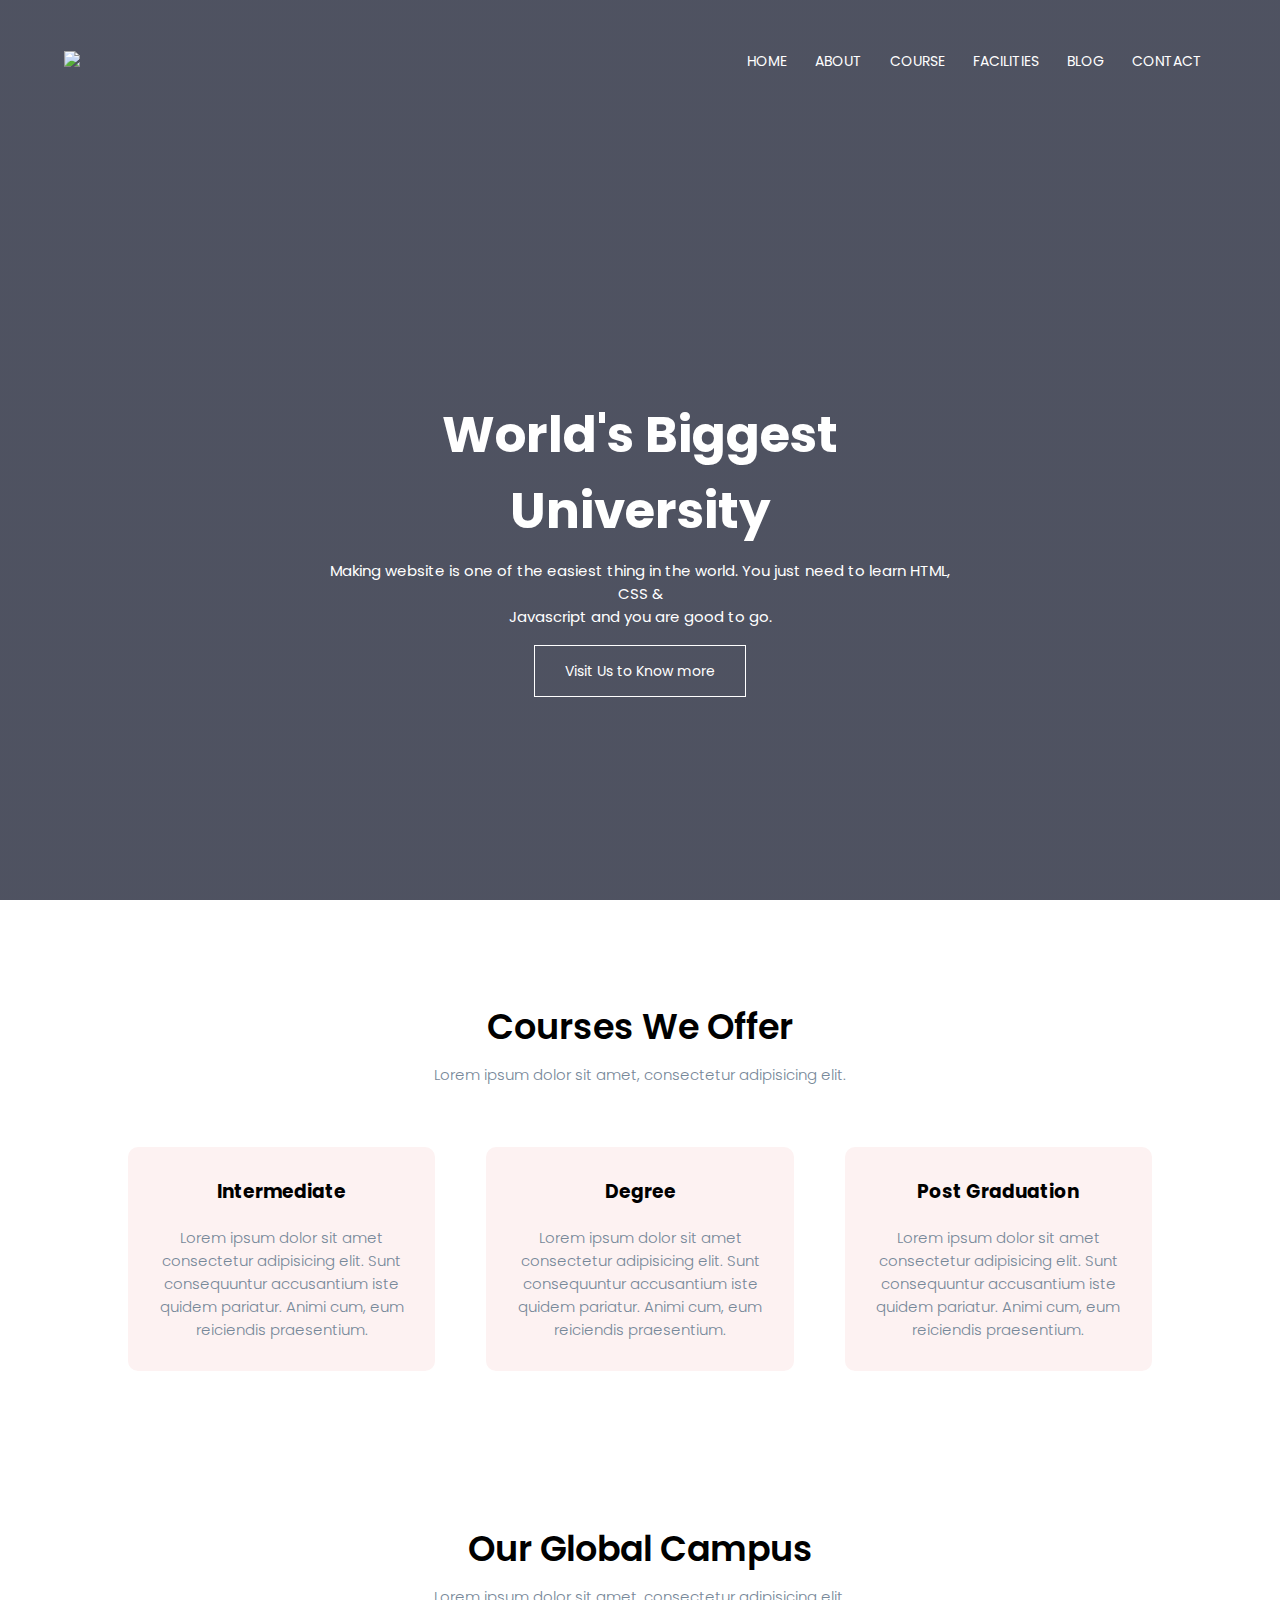
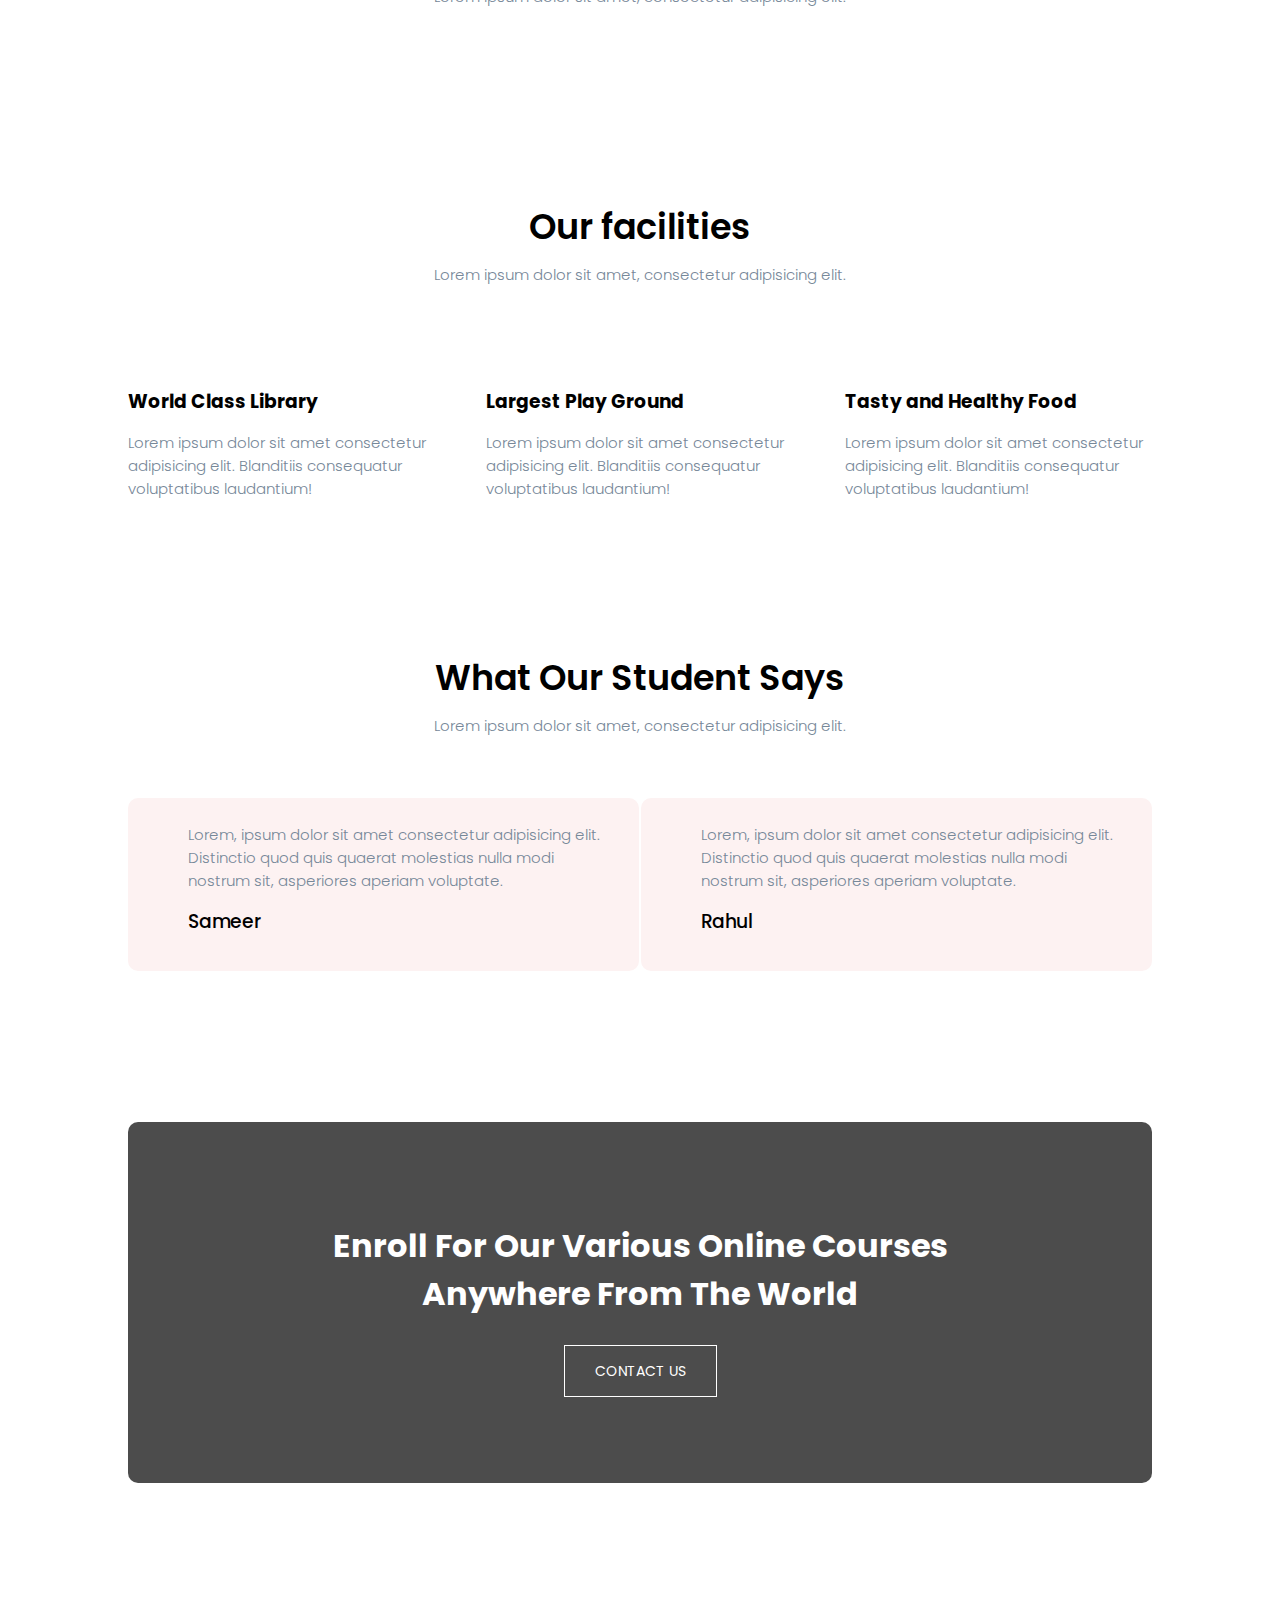
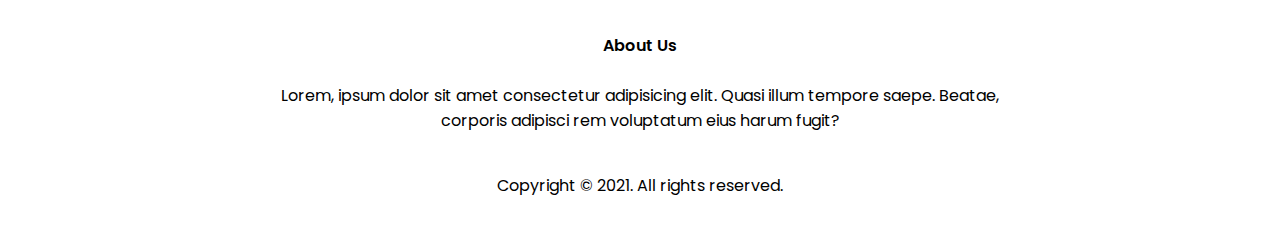
==== index.html @ 4d0cf564 "Add files via upload" ====
<!DOCTYPE html>
<html lang="en">
<head>
    <meta charset="UTF-8">
    <meta http-equiv="X-UA-Compatible" content="IE=edge">
    <meta name="viewport" content="width=device-width, initial-scale=1.0">
    <title>University Webpage</title>
    <link rel="stylesheet" href="style.css">
    <link rel="preconnect" href="https://fonts.googleapis.com">
<link rel="preconnect" href="https://fonts.gstatic.com" crossorigin>
<link href="https://fonts.googleapis.com/css2?family=Poppins:wght@100;200;300;400;600;700&display=swap" rel="stylesheet">
<link rel="stylesheet" href="https://use.fontawesome.com/releases/v5.15.4/css/all.css" integrity="sha384-DyZ88mC6Up2uqS4h/KRgHuoeGwBcD4Ng9SiP4dIRy0EXTlnuz47vAwmeGwVChigm" crossorigin="anonymous">
</head>
<body>
    <!-------Header------->
    <section class="header">
            <nav>
            <div class="logo">
                <img src="image/logo.png">
            </div>
            
            <input type="checkbox" id="click">
            <label for="click">
                <i class="fas fa-bars" id="open"></i>
            </label>  
                
                
                <ul class="menu">
                    <input type="checkbox" id="click">
                    <label for="click">
                    <i class="fas fa-times" id="close"></i></label>
                     <li><a href="index.html" target="_blank">HOME</a></li>
                     <li><a href="about.html" target="_blank">ABOUT</a></li>
                     <li><a href="course.html" target="_blank">COURSE</a></li>
                     <li><a href="facilities.html" target="_blank">FACILITIES</a></li>
                     <li><a href="blog.html" target="_blank">BLOG</a></li>
                     <li><a href="contact.html" target="_blank">CONTACT</a></li>
                     
                </ul>
                
                
            </nav>
        <div class="text">
            <h1>World's Biggest University</h1>
            <p>Making website is one of the easiest thing in the world. You just need to learn HTML, CSS &<br> Javascript and you are good to go. </p>
            <a href="" class="btn">Visit Us to Know more</a>
        </div>
    </section>

    <!-------Course------->
    <section class="course">
        <h1>Courses We Offer</h1>
        <p>Lorem ipsum dolor sit amet, consectetur adipisicing elit.</p>
    
    <div class="row">
        <div class="course-col">
            <h3>Intermediate</h3>
            <p>Lorem ipsum dolor sit amet consectetur adipisicing elit. Sunt consequuntur accusantium iste quidem pariatur. Animi cum, eum reiciendis praesentium.</p>
        </div>
        <div class="course-col">
            <h3>Degree</h3>
            <p>Lorem ipsum dolor sit amet consectetur adipisicing elit. Sunt consequuntur accusantium iste quidem pariatur. Animi cum, eum reiciendis praesentium.</p>
        </div>
        <div class="course-col">
            <h3>Post Graduation</h3>
            <p>Lorem ipsum dolor sit amet consectetur adipisicing elit. Sunt consequuntur accusantium iste quidem pariatur. Animi cum, eum reiciendis praesentium.</p>
        </div>
    </div>
    </section>

    <!-------Campus------->
    <section class="campus">
        <h1>Our Global Campus</h1>
        <p>Lorem ipsum dolor sit amet, consectetur adipisicing elit.</p>

        <div class="row">
            <div class="campus-col">
                <img src="/image/Delhi.png" alt="">
                <div class="layer">
                    <h3>DELHI</h3>
                </div>
            </div>
            <div class="campus-col">
                <img src="/image/Mumbai.png" alt="">
                <div class="layer">
                    <h3>MUMBAI</h3>
                </div>
            </div><div class="campus-col">
                <img src="/image/Hyderabad.png" alt="">
                <div class="layer">
                    <h3>HYDERABAD</h3>
                </div>
            </div>
        </div>
    </section>

    <!-------Facilities------->
    <section class="facilities">
        <h1>Our facilities</h1>
        <p>Lorem ipsum dolor sit amet, consectetur adipisicing elit.</p>
        <div class="row">
            <div class="facilities-col">
                <img src="/image/library.png" alt="">
                <h3>World Class Library</h3>
                <p>Lorem ipsum dolor sit amet consectetur adipisicing elit. Blanditiis consequatur voluptatibus laudantium!</p>
            </div>
            <div class="facilities-col">
                <img src="/image/basketball.jpg" alt="">
                <h3>Largest Play Ground</h3>
                <p>Lorem ipsum dolor sit amet consectetur adipisicing elit. Blanditiis consequatur voluptatibus laudantium!</p>
            </div>
            <div class="facilities-col">
                <img src="/image/cafeteria1.png" alt="">
                <h3>Tasty and Healthy Food</h3>
                <p>Lorem ipsum dolor sit amet consectetur adipisicing elit. Blanditiis consequatur voluptatibus laudantium!</p>
            </div>
        </div>
    </section>

    <!-- -------Testimonials------- -->
    <section class="testimonials">
        <h1>What Our Student Says</h1>
        <p>Lorem ipsum dolor sit amet, consectetur adipisicing elit.</p>
        <div class="row">
            <div class="testimonials-col">
                <img src="/image/user1.jpg" alt="">
                <div>
                    <p>Lorem, ipsum dolor sit amet consectetur adipisicing elit. Distinctio quod quis quaerat molestias nulla modi nostrum sit, asperiores aperiam voluptate.</p>
                    <h3>Sameer</h3>
                    <i class="fas fa-star"></i>
                    <i class="fas fa-star"></i>
                    <i class="fas fa-star"></i>
                    <i class="fas fa-star"></i>
                    <i class="far fa-star"></i>
                </div>
            </div>
            <div class="testimonials-col">
                <img src="/image/user2.jpg" alt="">
                <div>
                    <p>Lorem, ipsum dolor sit amet consectetur adipisicing elit. Distinctio quod quis quaerat molestias nulla modi nostrum sit, asperiores aperiam voluptate.</p>
                    <h3>Rahul</h3>
                    <i class="fas fa-star"></i>
                    <i class="fas fa-star"></i>
                    <i class="fas fa-star"></i>
                    <i class="fas fa-star"></i>
                    <i class="fas fa-star-half-alt"></i>
                </div>
            </div>
        </div>
    </section>

    <!-- -------Call to Action------- -->
    <section class="cta">
        <h1>Enroll for our various online courses <br> anywhere from the world</h1>
        <a href="" class="btn">CONTACT US</a>

    </section>

    <!-- -------Footer------- -->
    <section class="footer">
        <h4>About Us</h4>
        <p>Lorem, ipsum dolor sit amet consectetur adipisicing elit. Quasi illum tempore saepe. Beatae,<br>corporis adipisci rem voluptatum eius harum fugit?</p>
        <div class="icons">
            <i class="fab fa-facebook"></i>
            <i class="fab fa-twitter"></i>
            <i class="fab fa-instagram"></i>
            <i class="fab fa-linkedin"></i>
            
        </div>
        <p>Copyright &copy; 2021. All rights reserved.</p>
    </section>
</body>
</html>
---- style.css ----
*{
    margin: 0;
    padding: 0;
    font-family: 'Poppins', sans-serif;
}

/*--------Header------- */
.header{
    height: 100vh;
    width: 100%;
    background-image: linear-gradient(rgba(4,9,30,0.7), rgba(4,9,30,0.7)), url(image/banner.png);
    background-size: cover;
}

/* -----Nav bar----- */
.header nav{
    display: flex;
    justify-content: space-between;
    padding: 2% 5%;
    align-items: center;
    padding-top: 40px;
}

nav ul{
    display: flex;
}
nav ul li{
    list-style-type: none;
    padding: 8px 14px;
}
nav ul li a{
    text-decoration: none;
    color: white;
    font-size: 14px;
}
nav ul li a::after{
    content: '';
    background: rgb(248, 84, 56);
    width: 0%;
    height: 2px;
    display: block;
    margin: auto;
    }
.header nav ul li a:hover::after{
    width: 100%;
    transition: 0.5s;
}

/* -----Logo img----- */
.logo img{
    width: 150px;
}

#open{
    color: white;
    font-size: 30px;
    cursor: pointer;
    display: none;
}
#close{
    color: white;
    font-size: 30px;
    cursor: pointer;
    display: none;
}

nav input[type=checkbox]{
    display: none;
}

.text{
    position: absolute;
    top: 60%;
    left: 50%;
    transform: translate(-50%, -50%);
    text-align: center;
    color: white;
}
.text h1{
    font-size: 50px;
}
.text p{
    margin-top: 10px;
    margin-bottom: 30px;
    font-size: 15px;
}
.btn{
    text-decoration: none;
    color: white;
    font-size: 14px;
    border: 1px solid white;
    padding: 15px 30px;
    margin-top: 30px;
}
.btn:hover{
    border: 1px solid rgb(248, 84, 56);
    background: rgb(248, 84, 56);
    transition: 0.5s;
    border-radius: 5px;
}

/* -------Responsive Menus--------3 */
@media(max-width: 700px){
    .text h1{
        font-size: 20px;
    }
    .text p{
        font-size: 12px;
    }
    .btn{
        font-size: 12px;
        padding: 12px 10px;
    }
    nav ul{
        position: fixed;
        top: 40px;
        right: -100%;
        height: 80vh;
        width: 180px;
        background: rgb(248, 84, 56);
        display: inline-block;
        transition: all 0.5s ease;
        border-radius: 5px;
        box-sizing: border-box;
        flex-basis: 45%;
        z-index: 2;
    }
    nav ul li{
        padding: 12px 30px;
        margin: 12px;
    }
    
    #open{
        display: block;
    }
    #close{
        margin-left: 140px;
        margin-top: 10px;
    }
    #click:checked ~ .menu{
        right: 0%;
    }
    #click:checked ~ label #open{
        display: none;
    }
    #click:checked ~ .menu label #close{
        display: block;
        
    }
}

/* -------Course------- */
.course{
    width: 80%;
    margin: auto;
    text-align: center;
    padding-top:  100px;
}
.course h1{
    font-size: 35px;
    font-weight: 600;
}
.course p{
    font-size: 15px;
    font-weight: 350;
    padding: 10px;
    color: lightslategrey;
}

.row{
    margin-top: 5%;
    display: flex;
    justify-content: space-between;
}
.course-col{
    flex-basis: 30%;
    background: rgb(253, 242, 242);
    border-radius: 10px;
    margin-bottom: 5%;
    padding: 20px 12px;
    box-sizing: border-box;
}
h3{
    margin: 10px 0;
}
.course-col:hover{
    box-shadow: 0 0 15px gray;
}

/* -------Responsive Course------ */
@media(max-width: 700px){
    .row{
        flex-direction: column;
    }
}

/* -------Campus------- */
.campus{
    width: 80%;
    margin: auto;
    text-align: center;
    padding-top:  100px;
}
.campus h1{
    font-size: 35px;
    font-weight: 600;
}
.campus p{
    font-size: 15px;
    font-weight: 350;
    padding: 10px;
    color: lightslategrey;
}
.campus-col{
    flex-basis: 30%;
    border-radius: 10px;
    margin-bottom: 30px;
    position: relative;
    overflow: hidden;
}
.campus-col img{
    width: 100%;
    display: block;
}
.layer{
    background: transparent;
    height: 100%;
    width: 100%;
    position: absolute;
    top: 0;
    left: 0; 
    transition: 0.5s;
}
.layer:hover{
    background: rgba(253, 40, 40, 0.7);
}
.layer h3{
    width: 100%;
    font-weight: 500;
    color: white;
    font-size: 25px;
    bottom: 0;
    left: 50%;
    transform: translateX(-50%);
    position: absolute;
    opacity: 0;
    transition: 0.5s;
}
.layer:hover h3{
    bottom: 47%;
    opacity: 1;
}

/* -------Facilities */
.facilities{
    width: 80%;
    margin: auto;
    text-align: center;
    padding-top: 100px;
}
.facilities h1{
    font-size: 35px;
    font-weight: 600;
}
.facilities p{
    font-size: 15px;
    font-weight: 350;
    padding: 10px;
    color: lightslategrey;
}
.facilities-col{
    flex-basis: 30%;
    border-radius: 10px;
    margin-bottom: 5%;
    text-align: left;
}
.facilities-col img{
    width: 100%;
    border-radius: 10px;
}
.facilities-col p{
    padding: 0%;
}
.facilities-col h3{
    margin-top: 15px;
    margin-bottom: 15px;
    text-align: left;
}

/* --------Testimonials------- */
.testimonials{
    width: 80%;
    margin: auto;
    text-align: center;
    padding-top: 100px;
}
.testimonials h1{
    font-size: 35px;
    font-weight: 600;
}
.testimonials p{
    font-size: 15px;
    font-weight: 350;
    padding: 10px;
    color: lightslategrey;
}
.testimonials-col{
    flex-basis: 45%;
    border-radius: 10px;
    margin-bottom: 5%;
    background: rgb(253, 242, 242);
    text-align: left;
    padding: 25px;
    cursor: pointer;
    display: flex;
}
.testimonials-col img{
    height: 40px;
    margin-left: 5px;
    margin-right: 30px;
    border-radius: 50%;
}
.testimonials-col p{
    padding: 0;
}
.testimonials-col h3{
    margin-top: 15px;
    font-weight: 450;
}
.testimonials-col i{
    color: rgb(221, 169, 37);
}

/* -------Call to Action------- */
.cta{
    margin:100px auto;
    width: 80%;
    background: linear-gradient(rgba(0,0,0,0.7), rgba(0,0,0,0.7)), url(/image/banner2.jpg);
    background-position: center;
    background-size: cover;
    padding: 100px 0;
    text-align: center;
    border-radius: 10px;
}
.cta h1{
    color: white;
    margin-bottom: 40px;
    padding: 0;
    text-transform: capitalize;
}

/* ----------Footer--------- */
.footer{
    width: 100%;
    text-align: center;
    padding: 30px 0;
}
.footer h4{
    margin-bottom: 25px;
    margin-top: 20px;
    font-weight: 600;
}
.icons i{
    color: rgb(24, 155, 199);
    padding: 18px;
    font-size: 27px;
    cursor: pointer;
}
.fa-heart{
    color: red;
}


/* --------About us page */
.sub-header{
    height: 50vh;
    width: 100%;
    background-image: linear-gradient(rgba(4,9,30,0.7), rgba(4,9,30,0.7)), url(/image/background.jpg);
    background-position: center;
    background-size: cover;
    text-align: center;
    color: white;
}
.sub-header nav{
    display: flex;
    justify-content: space-between;
    padding: 2% 5%;
    align-items: center;
    padding-top: 40px;
}

.sub-header nav ul{
    display: flex;
}
.sub-header nav ul li{
    list-style-type: none;
    padding: 8px 14px;
}
.sub-header nav ul li a{
    text-decoration: none;
    color: white;
    font-size: 14px;
}
.sub-header nav ul li a::after{
    content: '';
    background: rgb(248, 84, 56);
    width: 0%;
    height: 2px;
    display: block;
    margin: auto;
    }
.sub-header nav ul li a:hover::after{
    width: 100%;
    transition: 0.5s;
}
.sub-header h1{
    margin-top: 50px;
    font-size: 30px;
}

.about-us{
    width: 80%;
    margin: auto;
    padding-top: 80px;
    padding-bottom: 50px;
}
.about-col{
    flex-basis: 45%;
    padding: 30px 2px;
}

.about-col img{
    width: 100%;
}

.about-col h1{
    padding: 0;
}
.about-col p{
    padding: 15px 0 25px;
}
.exp-btn{
    border: 1px solid rgb(248, 84, 56);
    background: transparent;
    color: rgb(248, 84, 56);
}
.exp-btn:hover{
    color: white;
}

@media(max-width: 700px){
    .sub-header nav ul{
        position: fixed;
        top: 40px;
        right: -100%;
        height: 80vh;
        width: 180px;
        background: rgb(248, 84, 56);
        display: inline-block;
        transition: all 0.5s ease;
        border-radius: 5px;
        box-sizing: border-box;
        flex-basis: 45%;
        z-index: 2;
        text-align: left;
    }
    .sub-header nav ul li{
        padding: 12px 30px;
        margin: 12px;
    }
    #open{
        display: block;
    }
    #close{
        margin-left: 140px;
        margin-top: 10px;
    }
    #click:checked ~ .menu{
        right: 0%;
    }
    #click:checked ~ label #open{
        display: none;
    }
    #click:checked ~ .menu label #close{
        display: block;
        
    }
    
}
    
/* -------blog page content */

.blog-content{
    width: 80%;
    margin: auto;
    padding: 60px;
}
.blog-left{
    flex-basis: 65%;
}
.blog-left img{
    width: 100%;
}
.blog-left h2{
    
    font-weight: 600;
    margin: 30px 0;
}
.blog-left p{
    color: lightslategrey;
}

.blog-right{
    flex-basis: 32%;
}
.blog-right h3{
    background: rgb(248, 84, 56);
    color: white;
    padding: 7px 0;
    font-size: 17px;
    text-align: center;
    word-spacing: 5px;
    margin-bottom: 25px;
    margin-top: 0;
}
.blog-right div{
    display: flex;
    align-items: center;
    justify-content: space-between;
    padding: 8px;
    box-sizing: border-box;
    color: grey;
}
.comment-box{
    border: 1px solid #ccc;
    margin: 50px 0;
    padding: 10px 25px;

}
.comment-form input, .comment-form textarea{
    width: 100%;
    padding: 10px;  
    margin: 15px 0;  
    box-sizing: border-box;
    border: none;
    outline: none;
    background: rgb(241, 241, 240);
    resize: none;
}
.comment-form button{
    margin: 10px 0;
}

@media(max-width: 700px){
    .blog-content{
        flex-direction: column;
        width: auto;
    }
    .sub-header h1{
        font-size: 24px ;
    }
}

/* -------contact us page-------- */
.location{
    width: 80%;
    margin: auto;
    padding: 90px 0;
}
.location iframe{
    width: 100%;
}
.contact-us{
    width: 80%;
    margin:auto;
}
.contact-col{
    flex-basis: 40%;
    margin-bottom: 30px;
}
.contact-col div{
    display: flex;
    align-items: center;
    margin-bottom: 40px;
}
.contact-col div #fa{
    font-size: 25px;
    margin-left: 10px;
    margin-right: 30px;
    color: rgb(24, 155, 199);
}
.contact-col div p{
    padding: 0;
}
.contact-col div h5{
    font-size: 20px;
    margin: 5px;
    color: rgb(100, 99, 99);
    font-weight: 400;
}
.contact-col input, .contact-col textarea{
    width: 100%;
    margin: 12px -27px;
    padding: 12px;
    outline: none;
    border: 1px solid lightgrey;
    resize: none;
}
.contact-col form button{
    margin-left: -27px;
    margin-top: 12px;
}
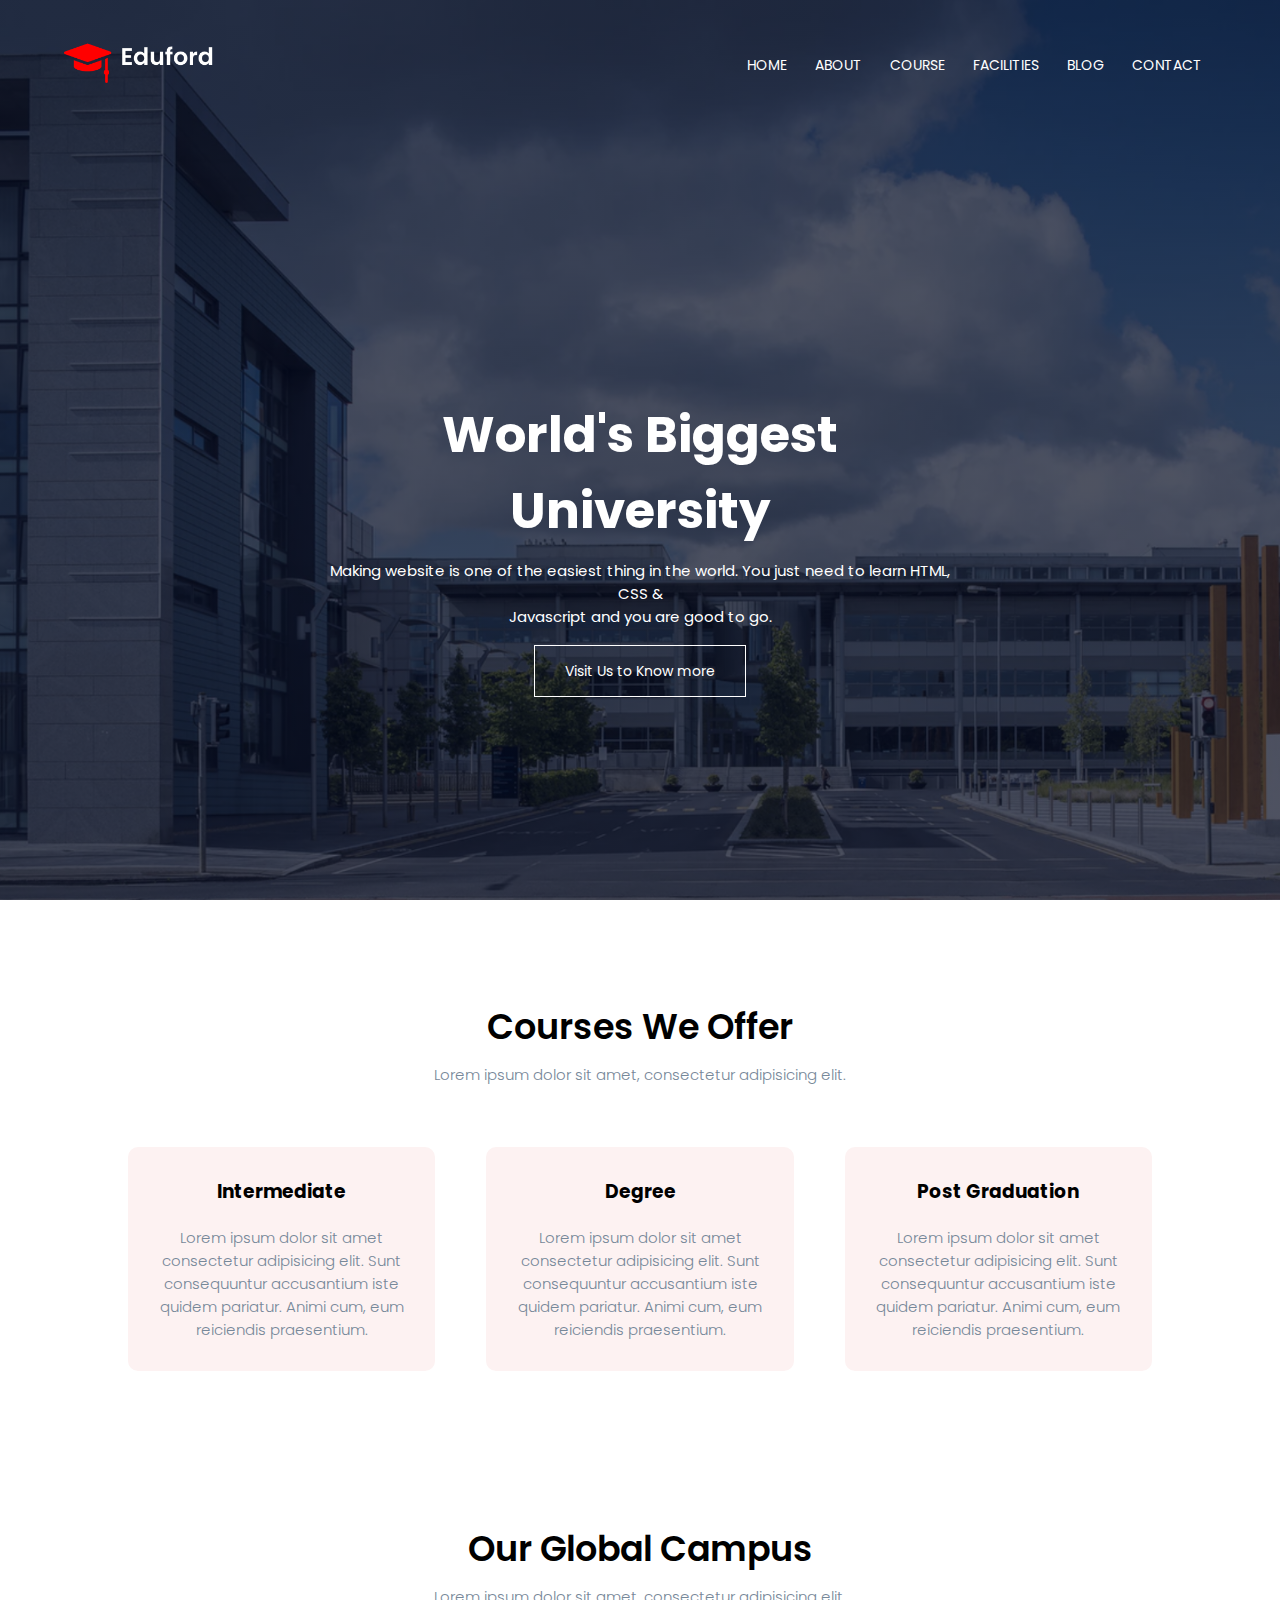
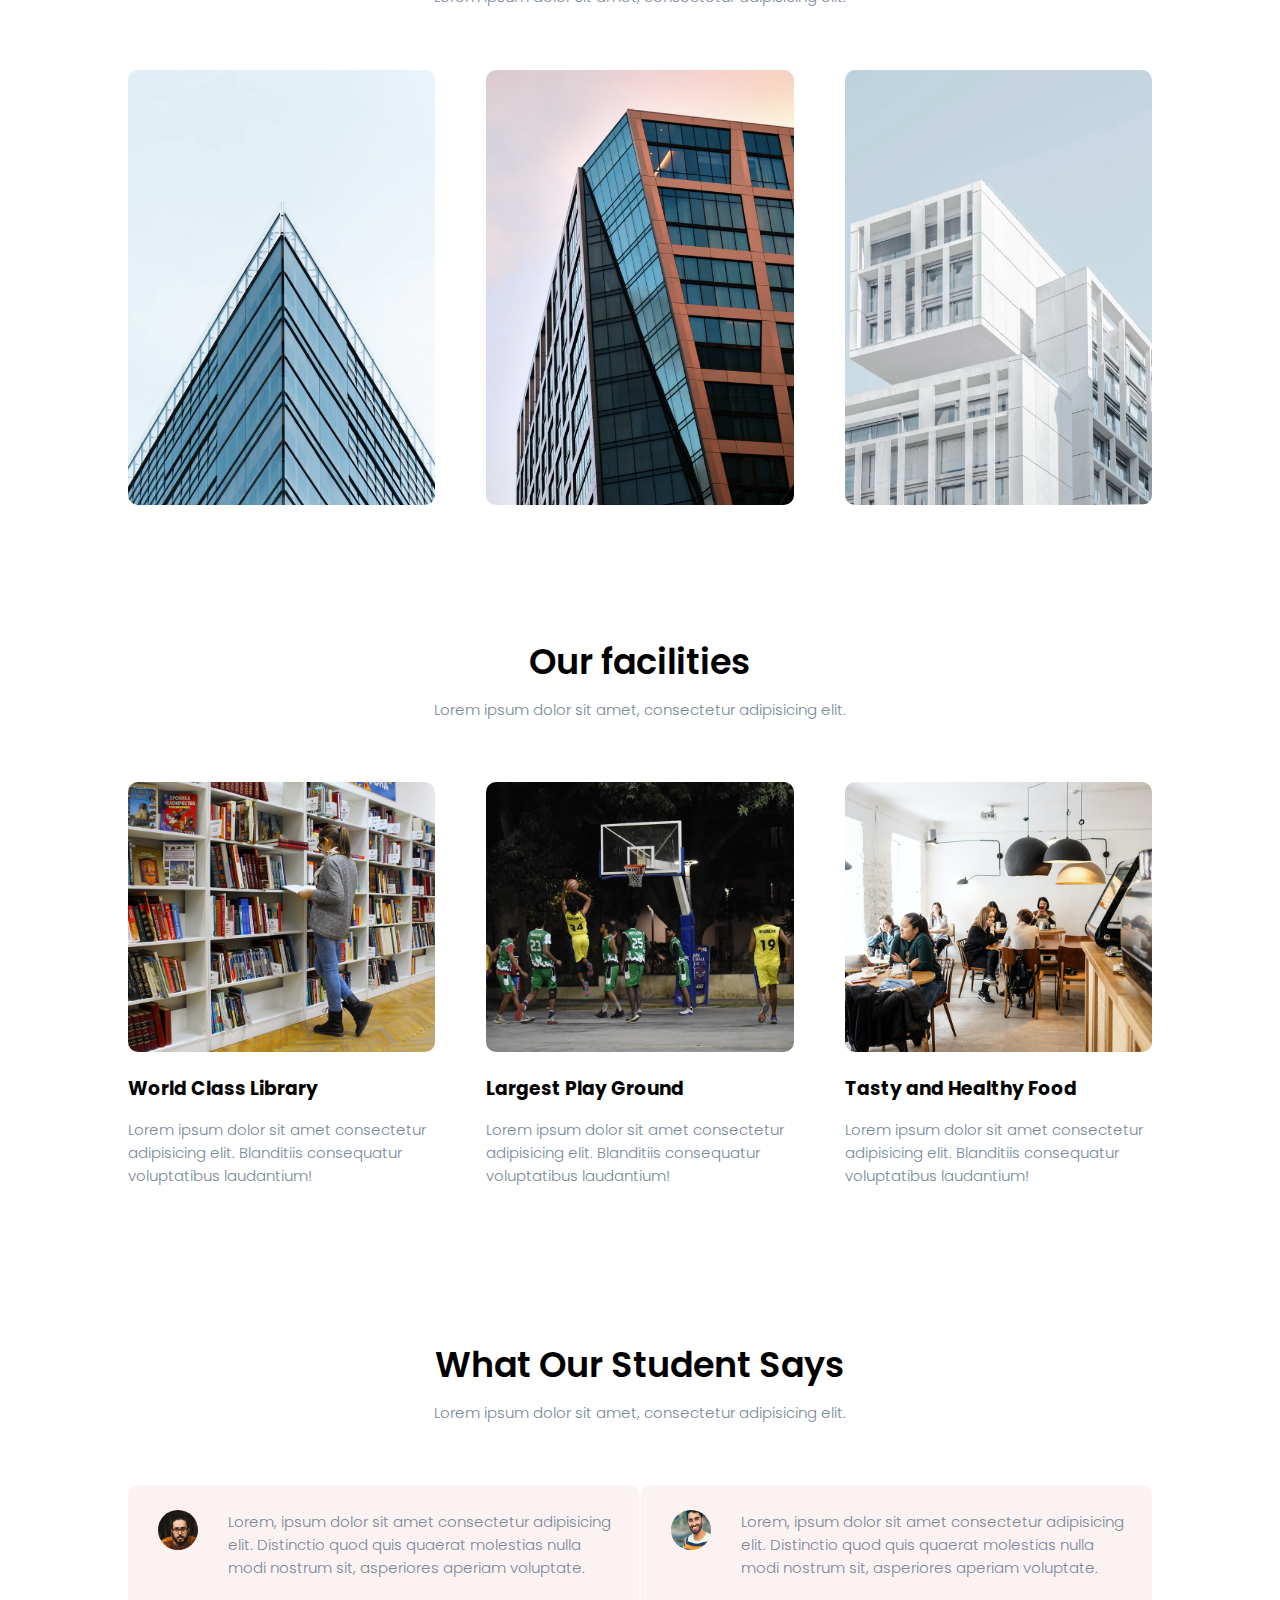
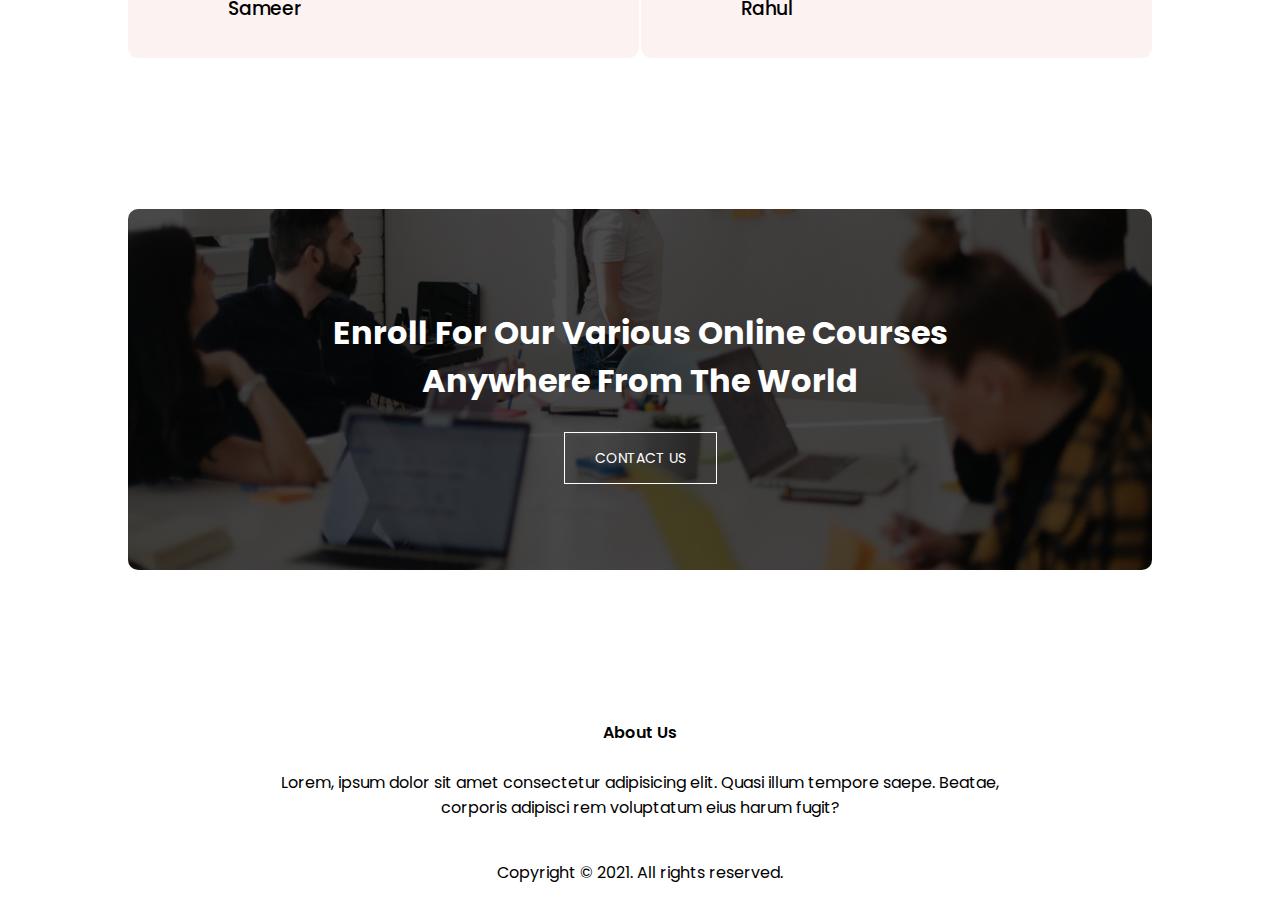
==== commit b1b6f283: "initial commit" ====
--- a/index.html
+++ b/index.html
@@ -1,173 +1,173 @@
-<!DOCTYPE html>
-<html lang="en">
-<head>
-    <meta charset="UTF-8">
-    <meta http-equiv="X-UA-Compatible" content="IE=edge">
-    <meta name="viewport" content="width=device-width, initial-scale=1.0">
-    <title>University Webpage</title>
-    <link rel="stylesheet" href="style.css">
-    <link rel="preconnect" href="https://fonts.googleapis.com">
-<link rel="preconnect" href="https://fonts.gstatic.com" crossorigin>
-<link href="https://fonts.googleapis.com/css2?family=Poppins:wght@100;200;300;400;600;700&display=swap" rel="stylesheet">
-<link rel="stylesheet" href="https://use.fontawesome.com/releases/v5.15.4/css/all.css" integrity="sha384-DyZ88mC6Up2uqS4h/KRgHuoeGwBcD4Ng9SiP4dIRy0EXTlnuz47vAwmeGwVChigm" crossorigin="anonymous">
-</head>
-<body>
-    <!-------Header------->
-    <section class="header">
-            <nav>
-            <div class="logo">
-                <img src="image/logo.png">
-            </div>
-            
-            <input type="checkbox" id="click">
-            <label for="click">
-                <i class="fas fa-bars" id="open"></i>
-            </label>  
-                
-                
-                <ul class="menu">
-                    <input type="checkbox" id="click">
-                    <label for="click">
-                    <i class="fas fa-times" id="close"></i></label>
-                     <li><a href="index.html" target="_blank">HOME</a></li>
-                     <li><a href="about.html" target="_blank">ABOUT</a></li>
-                     <li><a href="course.html" target="_blank">COURSE</a></li>
-                     <li><a href="facilities.html" target="_blank">FACILITIES</a></li>
-                     <li><a href="blog.html" target="_blank">BLOG</a></li>
-                     <li><a href="contact.html" target="_blank">CONTACT</a></li>
-                     
-                </ul>
-                
-                
-            </nav>
-        <div class="text">
-            <h1>World's Biggest University</h1>
-            <p>Making website is one of the easiest thing in the world. You just need to learn HTML, CSS &<br> Javascript and you are good to go. </p>
-            <a href="" class="btn">Visit Us to Know more</a>
-        </div>
-    </section>
-
-    <!-------Course------->
-    <section class="course">
-        <h1>Courses We Offer</h1>
-        <p>Lorem ipsum dolor sit amet, consectetur adipisicing elit.</p>
-    
-    <div class="row">
-        <div class="course-col">
-            <h3>Intermediate</h3>
-            <p>Lorem ipsum dolor sit amet consectetur adipisicing elit. Sunt consequuntur accusantium iste quidem pariatur. Animi cum, eum reiciendis praesentium.</p>
-        </div>
-        <div class="course-col">
-            <h3>Degree</h3>
-            <p>Lorem ipsum dolor sit amet consectetur adipisicing elit. Sunt consequuntur accusantium iste quidem pariatur. Animi cum, eum reiciendis praesentium.</p>
-        </div>
-        <div class="course-col">
-            <h3>Post Graduation</h3>
-            <p>Lorem ipsum dolor sit amet consectetur adipisicing elit. Sunt consequuntur accusantium iste quidem pariatur. Animi cum, eum reiciendis praesentium.</p>
-        </div>
-    </div>
-    </section>
-
-    <!-------Campus------->
-    <section class="campus">
-        <h1>Our Global Campus</h1>
-        <p>Lorem ipsum dolor sit amet, consectetur adipisicing elit.</p>
-
-        <div class="row">
-            <div class="campus-col">
-                <img src="/image/Delhi.png" alt="">
-                <div class="layer">
-                    <h3>DELHI</h3>
-                </div>
-            </div>
-            <div class="campus-col">
-                <img src="/image/Mumbai.png" alt="">
-                <div class="layer">
-                    <h3>MUMBAI</h3>
-                </div>
-            </div><div class="campus-col">
-                <img src="/image/Hyderabad.png" alt="">
-                <div class="layer">
-                    <h3>HYDERABAD</h3>
-                </div>
-            </div>
-        </div>
-    </section>
-
-    <!-------Facilities------->
-    <section class="facilities">
-        <h1>Our facilities</h1>
-        <p>Lorem ipsum dolor sit amet, consectetur adipisicing elit.</p>
-        <div class="row">
-            <div class="facilities-col">
-                <img src="/image/library.png" alt="">
-                <h3>World Class Library</h3>
-                <p>Lorem ipsum dolor sit amet consectetur adipisicing elit. Blanditiis consequatur voluptatibus laudantium!</p>
-            </div>
-            <div class="facilities-col">
-                <img src="/image/basketball.jpg" alt="">
-                <h3>Largest Play Ground</h3>
-                <p>Lorem ipsum dolor sit amet consectetur adipisicing elit. Blanditiis consequatur voluptatibus laudantium!</p>
-            </div>
-            <div class="facilities-col">
-                <img src="/image/cafeteria1.png" alt="">
-                <h3>Tasty and Healthy Food</h3>
-                <p>Lorem ipsum dolor sit amet consectetur adipisicing elit. Blanditiis consequatur voluptatibus laudantium!</p>
-            </div>
-        </div>
-    </section>
-
-    <!-- -------Testimonials------- -->
-    <section class="testimonials">
-        <h1>What Our Student Says</h1>
-        <p>Lorem ipsum dolor sit amet, consectetur adipisicing elit.</p>
-        <div class="row">
-            <div class="testimonials-col">
-                <img src="/image/user1.jpg" alt="">
-                <div>
-                    <p>Lorem, ipsum dolor sit amet consectetur adipisicing elit. Distinctio quod quis quaerat molestias nulla modi nostrum sit, asperiores aperiam voluptate.</p>
-                    <h3>Sameer</h3>
-                    <i class="fas fa-star"></i>
-                    <i class="fas fa-star"></i>
-                    <i class="fas fa-star"></i>
-                    <i class="fas fa-star"></i>
-                    <i class="far fa-star"></i>
-                </div>
-            </div>
-            <div class="testimonials-col">
-                <img src="/image/user2.jpg" alt="">
-                <div>
-                    <p>Lorem, ipsum dolor sit amet consectetur adipisicing elit. Distinctio quod quis quaerat molestias nulla modi nostrum sit, asperiores aperiam voluptate.</p>
-                    <h3>Rahul</h3>
-                    <i class="fas fa-star"></i>
-                    <i class="fas fa-star"></i>
-                    <i class="fas fa-star"></i>
-                    <i class="fas fa-star"></i>
-                    <i class="fas fa-star-half-alt"></i>
-                </div>
-            </div>
-        </div>
-    </section>
-
-    <!-- -------Call to Action------- -->
-    <section class="cta">
-        <h1>Enroll for our various online courses <br> anywhere from the world</h1>
-        <a href="" class="btn">CONTACT US</a>
-
-    </section>
-
-    <!-- -------Footer------- -->
-    <section class="footer">
-        <h4>About Us</h4>
-        <p>Lorem, ipsum dolor sit amet consectetur adipisicing elit. Quasi illum tempore saepe. Beatae,<br>corporis adipisci rem voluptatum eius harum fugit?</p>
-        <div class="icons">
-            <i class="fab fa-facebook"></i>
-            <i class="fab fa-twitter"></i>
-            <i class="fab fa-instagram"></i>
-            <i class="fab fa-linkedin"></i>
-            
-        </div>
-        <p>Copyright &copy; 2021. All rights reserved.</p>
-    </section>
-</body>
+<!DOCTYPE html>
+<html lang="en">
+<head>
+    <meta charset="UTF-8">
+    <meta http-equiv="X-UA-Compatible" content="IE=edge">
+    <meta name="viewport" content="width=device-width, initial-scale=1.0">
+    <title>University Webpage</title>
+    <link rel="stylesheet" href="style.css">
+    <link rel="preconnect" href="https://fonts.googleapis.com">
+<link rel="preconnect" href="https://fonts.gstatic.com" crossorigin>
+<link href="https://fonts.googleapis.com/css2?family=Poppins:wght@100;200;300;400;600;700&display=swap" rel="stylesheet">
+<link rel="stylesheet" href="https://use.fontawesome.com/releases/v5.15.4/css/all.css" integrity="sha384-DyZ88mC6Up2uqS4h/KRgHuoeGwBcD4Ng9SiP4dIRy0EXTlnuz47vAwmeGwVChigm" crossorigin="anonymous">
+</head>
+<body>
+    <!-------Header------->
+    <section class="header">
+            <nav>
+            <div class="logo">
+                <img src="image/logo.png">
+            </div>
+            
+            <input type="checkbox" id="click">
+            <label for="click">
+                <i class="fas fa-bars" id="open"></i>
+            </label>  
+                
+                
+                <ul class="menu">
+                    <input type="checkbox" id="click">
+                    <label for="click">
+                    <i class="fas fa-times" id="close"></i></label>
+                     <li><a href="index.html" target="_blank">HOME</a></li>
+                     <li><a href="about.html" target="_blank">ABOUT</a></li>
+                     <li><a href="course.html" target="_blank">COURSE</a></li>
+                     <li><a href="facilities.html" target="_blank">FACILITIES</a></li>
+                     <li><a href="blog.html" target="_blank">BLOG</a></li>
+                     <li><a href="contact.html" target="_blank">CONTACT</a></li>
+                     
+                </ul>
+                
+                
+            </nav>
+        <div class="text">
+            <h1>World's Biggest University</h1>
+            <p>Making website is one of the easiest thing in the world. You just need to learn HTML, CSS &<br> Javascript and you are good to go. </p>
+            <a href="" class="btn">Visit Us to Know more</a>
+        </div>
+    </section>
+
+    <!-------Course------->
+    <section class="course">
+        <h1>Courses We Offer</h1>
+        <p>Lorem ipsum dolor sit amet, consectetur adipisicing elit.</p>
+    
+    <div class="row">
+        <div class="course-col">
+            <h3>Intermediate</h3>
+            <p>Lorem ipsum dolor sit amet consectetur adipisicing elit. Sunt consequuntur accusantium iste quidem pariatur. Animi cum, eum reiciendis praesentium.</p>
+        </div>
+        <div class="course-col">
+            <h3>Degree</h3>
+            <p>Lorem ipsum dolor sit amet consectetur adipisicing elit. Sunt consequuntur accusantium iste quidem pariatur. Animi cum, eum reiciendis praesentium.</p>
+        </div>
+        <div class="course-col">
+            <h3>Post Graduation</h3>
+            <p>Lorem ipsum dolor sit amet consectetur adipisicing elit. Sunt consequuntur accusantium iste quidem pariatur. Animi cum, eum reiciendis praesentium.</p>
+        </div>
+    </div>
+    </section>
+
+    <!-------Campus------->
+    <section class="campus">
+        <h1>Our Global Campus</h1>
+        <p>Lorem ipsum dolor sit amet, consectetur adipisicing elit.</p>
+
+        <div class="row">
+            <div class="campus-col">
+                <img src="/image/Delhi.png" alt="">
+                <div class="layer">
+                    <h3>DELHI</h3>
+                </div>
+            </div>
+            <div class="campus-col">
+                <img src="/image/Mumbai.png" alt="">
+                <div class="layer">
+                    <h3>MUMBAI</h3>
+                </div>
+            </div><div class="campus-col">
+                <img src="/image/Hyderabad.png" alt="">
+                <div class="layer">
+                    <h3>HYDERABAD</h3>
+                </div>
+            </div>
+        </div>
+    </section>
+
+    <!-------Facilities------->
+    <section class="facilities">
+        <h1>Our facilities</h1>
+        <p>Lorem ipsum dolor sit amet, consectetur adipisicing elit.</p>
+        <div class="row">
+            <div class="facilities-col">
+                <img src="/image/library.png" alt="">
+                <h3>World Class Library</h3>
+                <p>Lorem ipsum dolor sit amet consectetur adipisicing elit. Blanditiis consequatur voluptatibus laudantium!</p>
+            </div>
+            <div class="facilities-col">
+                <img src="/image/basketball.jpg" alt="">
+                <h3>Largest Play Ground</h3>
+                <p>Lorem ipsum dolor sit amet consectetur adipisicing elit. Blanditiis consequatur voluptatibus laudantium!</p>
+            </div>
+            <div class="facilities-col">
+                <img src="/image/cafeteria1.png" alt="">
+                <h3>Tasty and Healthy Food</h3>
+                <p>Lorem ipsum dolor sit amet consectetur adipisicing elit. Blanditiis consequatur voluptatibus laudantium!</p>
+            </div>
+        </div>
+    </section>
+
+    <!-- -------Testimonials------- -->
+    <section class="testimonials">
+        <h1>What Our Student Says</h1>
+        <p>Lorem ipsum dolor sit amet, consectetur adipisicing elit.</p>
+        <div class="row">
+            <div class="testimonials-col">
+                <img src="/image/user1.jpg" alt="">
+                <div>
+                    <p>Lorem, ipsum dolor sit amet consectetur adipisicing elit. Distinctio quod quis quaerat molestias nulla modi nostrum sit, asperiores aperiam voluptate.</p>
+                    <h3>Sameer</h3>
+                    <i class="fas fa-star"></i>
+                    <i class="fas fa-star"></i>
+                    <i class="fas fa-star"></i>
+                    <i class="fas fa-star"></i>
+                    <i class="far fa-star"></i>
+                </div>
+            </div>
+            <div class="testimonials-col">
+                <img src="/image/user2.jpg" alt="">
+                <div>
+                    <p>Lorem, ipsum dolor sit amet consectetur adipisicing elit. Distinctio quod quis quaerat molestias nulla modi nostrum sit, asperiores aperiam voluptate.</p>
+                    <h3>Rahul</h3>
+                    <i class="fas fa-star"></i>
+                    <i class="fas fa-star"></i>
+                    <i class="fas fa-star"></i>
+                    <i class="fas fa-star"></i>
+                    <i class="fas fa-star-half-alt"></i>
+                </div>
+            </div>
+        </div>
+    </section>
+
+    <!-- -------Call to Action------- -->
+    <section class="cta">
+        <h1>Enroll for our various online courses <br> anywhere from the world</h1>
+        <a href="" class="btn">CONTACT US</a>
+
+    </section>
+
+    <!-- -------Footer------- -->
+    <section class="footer">
+        <h4>About Us</h4>
+        <p>Lorem, ipsum dolor sit amet consectetur adipisicing elit. Quasi illum tempore saepe. Beatae,<br>corporis adipisci rem voluptatum eius harum fugit?</p>
+        <div class="icons">
+            <i class="fab fa-facebook"></i>
+            <i class="fab fa-twitter"></i>
+            <i class="fab fa-instagram"></i>
+            <i class="fab fa-linkedin"></i>
+            
+        </div>
+        <p>Copyright &copy; 2021. All rights reserved.</p>
+    </section>
+</body>
 </html>--- a/style.css
+++ b/style.css
@@ -1,613 +1,613 @@
-*{
-    margin: 0;
-    padding: 0;
-    font-family: 'Poppins', sans-serif;
-}
-
-/*--------Header------- */
-.header{
-    height: 100vh;
-    width: 100%;
-    background-image: linear-gradient(rgba(4,9,30,0.7), rgba(4,9,30,0.7)), url(image/banner.png);
-    background-size: cover;
-}
-
-/* -----Nav bar----- */
-.header nav{
-    display: flex;
-    justify-content: space-between;
-    padding: 2% 5%;
-    align-items: center;
-    padding-top: 40px;
-}
-
-nav ul{
-    display: flex;
-}
-nav ul li{
-    list-style-type: none;
-    padding: 8px 14px;
-}
-nav ul li a{
-    text-decoration: none;
-    color: white;
-    font-size: 14px;
-}
-nav ul li a::after{
-    content: '';
-    background: rgb(248, 84, 56);
-    width: 0%;
-    height: 2px;
-    display: block;
-    margin: auto;
-    }
-.header nav ul li a:hover::after{
-    width: 100%;
-    transition: 0.5s;
-}
-
-/* -----Logo img----- */
-.logo img{
-    width: 150px;
-}
-
-#open{
-    color: white;
-    font-size: 30px;
-    cursor: pointer;
-    display: none;
-}
-#close{
-    color: white;
-    font-size: 30px;
-    cursor: pointer;
-    display: none;
-}
-
-nav input[type=checkbox]{
-    display: none;
-}
-
-.text{
-    position: absolute;
-    top: 60%;
-    left: 50%;
-    transform: translate(-50%, -50%);
-    text-align: center;
-    color: white;
-}
-.text h1{
-    font-size: 50px;
-}
-.text p{
-    margin-top: 10px;
-    margin-bottom: 30px;
-    font-size: 15px;
-}
-.btn{
-    text-decoration: none;
-    color: white;
-    font-size: 14px;
-    border: 1px solid white;
-    padding: 15px 30px;
-    margin-top: 30px;
-}
-.btn:hover{
-    border: 1px solid rgb(248, 84, 56);
-    background: rgb(248, 84, 56);
-    transition: 0.5s;
-    border-radius: 5px;
-}
-
-/* -------Responsive Menus--------3 */
-@media(max-width: 700px){
-    .text h1{
-        font-size: 20px;
-    }
-    .text p{
-        font-size: 12px;
-    }
-    .btn{
-        font-size: 12px;
-        padding: 12px 10px;
-    }
-    nav ul{
-        position: fixed;
-        top: 40px;
-        right: -100%;
-        height: 80vh;
-        width: 180px;
-        background: rgb(248, 84, 56);
-        display: inline-block;
-        transition: all 0.5s ease;
-        border-radius: 5px;
-        box-sizing: border-box;
-        flex-basis: 45%;
-        z-index: 2;
-    }
-    nav ul li{
-        padding: 12px 30px;
-        margin: 12px;
-    }
-    
-    #open{
-        display: block;
-    }
-    #close{
-        margin-left: 140px;
-        margin-top: 10px;
-    }
-    #click:checked ~ .menu{
-        right: 0%;
-    }
-    #click:checked ~ label #open{
-        display: none;
-    }
-    #click:checked ~ .menu label #close{
-        display: block;
-        
-    }
-}
-
-/* -------Course------- */
-.course{
-    width: 80%;
-    margin: auto;
-    text-align: center;
-    padding-top:  100px;
-}
-.course h1{
-    font-size: 35px;
-    font-weight: 600;
-}
-.course p{
-    font-size: 15px;
-    font-weight: 350;
-    padding: 10px;
-    color: lightslategrey;
-}
-
-.row{
-    margin-top: 5%;
-    display: flex;
-    justify-content: space-between;
-}
-.course-col{
-    flex-basis: 30%;
-    background: rgb(253, 242, 242);
-    border-radius: 10px;
-    margin-bottom: 5%;
-    padding: 20px 12px;
-    box-sizing: border-box;
-}
-h3{
-    margin: 10px 0;
-}
-.course-col:hover{
-    box-shadow: 0 0 15px gray;
-}
-
-/* -------Responsive Course------ */
-@media(max-width: 700px){
-    .row{
-        flex-direction: column;
-    }
-}
-
-/* -------Campus------- */
-.campus{
-    width: 80%;
-    margin: auto;
-    text-align: center;
-    padding-top:  100px;
-}
-.campus h1{
-    font-size: 35px;
-    font-weight: 600;
-}
-.campus p{
-    font-size: 15px;
-    font-weight: 350;
-    padding: 10px;
-    color: lightslategrey;
-}
-.campus-col{
-    flex-basis: 30%;
-    border-radius: 10px;
-    margin-bottom: 30px;
-    position: relative;
-    overflow: hidden;
-}
-.campus-col img{
-    width: 100%;
-    display: block;
-}
-.layer{
-    background: transparent;
-    height: 100%;
-    width: 100%;
-    position: absolute;
-    top: 0;
-    left: 0; 
-    transition: 0.5s;
-}
-.layer:hover{
-    background: rgba(253, 40, 40, 0.7);
-}
-.layer h3{
-    width: 100%;
-    font-weight: 500;
-    color: white;
-    font-size: 25px;
-    bottom: 0;
-    left: 50%;
-    transform: translateX(-50%);
-    position: absolute;
-    opacity: 0;
-    transition: 0.5s;
-}
-.layer:hover h3{
-    bottom: 47%;
-    opacity: 1;
-}
-
-/* -------Facilities */
-.facilities{
-    width: 80%;
-    margin: auto;
-    text-align: center;
-    padding-top: 100px;
-}
-.facilities h1{
-    font-size: 35px;
-    font-weight: 600;
-}
-.facilities p{
-    font-size: 15px;
-    font-weight: 350;
-    padding: 10px;
-    color: lightslategrey;
-}
-.facilities-col{
-    flex-basis: 30%;
-    border-radius: 10px;
-    margin-bottom: 5%;
-    text-align: left;
-}
-.facilities-col img{
-    width: 100%;
-    border-radius: 10px;
-}
-.facilities-col p{
-    padding: 0%;
-}
-.facilities-col h3{
-    margin-top: 15px;
-    margin-bottom: 15px;
-    text-align: left;
-}
-
-/* --------Testimonials------- */
-.testimonials{
-    width: 80%;
-    margin: auto;
-    text-align: center;
-    padding-top: 100px;
-}
-.testimonials h1{
-    font-size: 35px;
-    font-weight: 600;
-}
-.testimonials p{
-    font-size: 15px;
-    font-weight: 350;
-    padding: 10px;
-    color: lightslategrey;
-}
-.testimonials-col{
-    flex-basis: 45%;
-    border-radius: 10px;
-    margin-bottom: 5%;
-    background: rgb(253, 242, 242);
-    text-align: left;
-    padding: 25px;
-    cursor: pointer;
-    display: flex;
-}
-.testimonials-col img{
-    height: 40px;
-    margin-left: 5px;
-    margin-right: 30px;
-    border-radius: 50%;
-}
-.testimonials-col p{
-    padding: 0;
-}
-.testimonials-col h3{
-    margin-top: 15px;
-    font-weight: 450;
-}
-.testimonials-col i{
-    color: rgb(221, 169, 37);
-}
-
-/* -------Call to Action------- */
-.cta{
-    margin:100px auto;
-    width: 80%;
-    background: linear-gradient(rgba(0,0,0,0.7), rgba(0,0,0,0.7)), url(/image/banner2.jpg);
-    background-position: center;
-    background-size: cover;
-    padding: 100px 0;
-    text-align: center;
-    border-radius: 10px;
-}
-.cta h1{
-    color: white;
-    margin-bottom: 40px;
-    padding: 0;
-    text-transform: capitalize;
-}
-
-/* ----------Footer--------- */
-.footer{
-    width: 100%;
-    text-align: center;
-    padding: 30px 0;
-}
-.footer h4{
-    margin-bottom: 25px;
-    margin-top: 20px;
-    font-weight: 600;
-}
-.icons i{
-    color: rgb(24, 155, 199);
-    padding: 18px;
-    font-size: 27px;
-    cursor: pointer;
-}
-.fa-heart{
-    color: red;
-}
-
-
-/* --------About us page */
-.sub-header{
-    height: 50vh;
-    width: 100%;
-    background-image: linear-gradient(rgba(4,9,30,0.7), rgba(4,9,30,0.7)), url(/image/background.jpg);
-    background-position: center;
-    background-size: cover;
-    text-align: center;
-    color: white;
-}
-.sub-header nav{
-    display: flex;
-    justify-content: space-between;
-    padding: 2% 5%;
-    align-items: center;
-    padding-top: 40px;
-}
-
-.sub-header nav ul{
-    display: flex;
-}
-.sub-header nav ul li{
-    list-style-type: none;
-    padding: 8px 14px;
-}
-.sub-header nav ul li a{
-    text-decoration: none;
-    color: white;
-    font-size: 14px;
-}
-.sub-header nav ul li a::after{
-    content: '';
-    background: rgb(248, 84, 56);
-    width: 0%;
-    height: 2px;
-    display: block;
-    margin: auto;
-    }
-.sub-header nav ul li a:hover::after{
-    width: 100%;
-    transition: 0.5s;
-}
-.sub-header h1{
-    margin-top: 50px;
-    font-size: 30px;
-}
-
-.about-us{
-    width: 80%;
-    margin: auto;
-    padding-top: 80px;
-    padding-bottom: 50px;
-}
-.about-col{
-    flex-basis: 45%;
-    padding: 30px 2px;
-}
-
-.about-col img{
-    width: 100%;
-}
-
-.about-col h1{
-    padding: 0;
-}
-.about-col p{
-    padding: 15px 0 25px;
-}
-.exp-btn{
-    border: 1px solid rgb(248, 84, 56);
-    background: transparent;
-    color: rgb(248, 84, 56);
-}
-.exp-btn:hover{
-    color: white;
-}
-
-@media(max-width: 700px){
-    .sub-header nav ul{
-        position: fixed;
-        top: 40px;
-        right: -100%;
-        height: 80vh;
-        width: 180px;
-        background: rgb(248, 84, 56);
-        display: inline-block;
-        transition: all 0.5s ease;
-        border-radius: 5px;
-        box-sizing: border-box;
-        flex-basis: 45%;
-        z-index: 2;
-        text-align: left;
-    }
-    .sub-header nav ul li{
-        padding: 12px 30px;
-        margin: 12px;
-    }
-    #open{
-        display: block;
-    }
-    #close{
-        margin-left: 140px;
-        margin-top: 10px;
-    }
-    #click:checked ~ .menu{
-        right: 0%;
-    }
-    #click:checked ~ label #open{
-        display: none;
-    }
-    #click:checked ~ .menu label #close{
-        display: block;
-        
-    }
-    
-}
-    
-/* -------blog page content */
-
-.blog-content{
-    width: 80%;
-    margin: auto;
-    padding: 60px;
-}
-.blog-left{
-    flex-basis: 65%;
-}
-.blog-left img{
-    width: 100%;
-}
-.blog-left h2{
-    
-    font-weight: 600;
-    margin: 30px 0;
-}
-.blog-left p{
-    color: lightslategrey;
-}
-
-.blog-right{
-    flex-basis: 32%;
-}
-.blog-right h3{
-    background: rgb(248, 84, 56);
-    color: white;
-    padding: 7px 0;
-    font-size: 17px;
-    text-align: center;
-    word-spacing: 5px;
-    margin-bottom: 25px;
-    margin-top: 0;
-}
-.blog-right div{
-    display: flex;
-    align-items: center;
-    justify-content: space-between;
-    padding: 8px;
-    box-sizing: border-box;
-    color: grey;
-}
-.comment-box{
-    border: 1px solid #ccc;
-    margin: 50px 0;
-    padding: 10px 25px;
-
-}
-.comment-form input, .comment-form textarea{
-    width: 100%;
-    padding: 10px;  
-    margin: 15px 0;  
-    box-sizing: border-box;
-    border: none;
-    outline: none;
-    background: rgb(241, 241, 240);
-    resize: none;
-}
-.comment-form button{
-    margin: 10px 0;
-}
-
-@media(max-width: 700px){
-    .blog-content{
-        flex-direction: column;
-        width: auto;
-    }
-    .sub-header h1{
-        font-size: 24px ;
-    }
-}
-
-/* -------contact us page-------- */
-.location{
-    width: 80%;
-    margin: auto;
-    padding: 90px 0;
-}
-.location iframe{
-    width: 100%;
-}
-.contact-us{
-    width: 80%;
-    margin:auto;
-}
-.contact-col{
-    flex-basis: 40%;
-    margin-bottom: 30px;
-}
-.contact-col div{
-    display: flex;
-    align-items: center;
-    margin-bottom: 40px;
-}
-.contact-col div #fa{
-    font-size: 25px;
-    margin-left: 10px;
-    margin-right: 30px;
-    color: rgb(24, 155, 199);
-}
-.contact-col div p{
-    padding: 0;
-}
-.contact-col div h5{
-    font-size: 20px;
-    margin: 5px;
-    color: rgb(100, 99, 99);
-    font-weight: 400;
-}
-.contact-col input, .contact-col textarea{
-    width: 100%;
-    margin: 12px -27px;
-    padding: 12px;
-    outline: none;
-    border: 1px solid lightgrey;
-    resize: none;
-}
-.contact-col form button{
-    margin-left: -27px;
-    margin-top: 12px;
-}
-
+*{
+    margin: 0;
+    padding: 0;
+    font-family: 'Poppins', sans-serif;
+}
+
+/*--------Header------- */
+.header{
+    height: 100vh;
+    width: 100%;
+    background-image: linear-gradient(rgba(4,9,30,0.7), rgba(4,9,30,0.7)), url(image/banner.png);
+    background-size: cover;
+}
+
+/* -----Nav bar----- */
+.header nav{
+    display: flex;
+    justify-content: space-between;
+    padding: 2% 5%;
+    align-items: center;
+    padding-top: 40px;
+}
+
+nav ul{
+    display: flex;
+}
+nav ul li{
+    list-style-type: none;
+    padding: 8px 14px;
+}
+nav ul li a{
+    text-decoration: none;
+    color: white;
+    font-size: 14px;
+}
+nav ul li a::after{
+    content: '';
+    background: rgb(248, 84, 56);
+    width: 0%;
+    height: 2px;
+    display: block;
+    margin: auto;
+    }
+.header nav ul li a:hover::after{
+    width: 100%;
+    transition: 0.5s;
+}
+
+/* -----Logo img----- */
+.logo img{
+    width: 150px;
+}
+
+#open{
+    color: white;
+    font-size: 30px;
+    cursor: pointer;
+    display: none;
+}
+#close{
+    color: white;
+    font-size: 30px;
+    cursor: pointer;
+    display: none;
+}
+
+nav input[type=checkbox]{
+    display: none;
+}
+
+.text{
+    position: absolute;
+    top: 60%;
+    left: 50%;
+    transform: translate(-50%, -50%);
+    text-align: center;
+    color: white;
+}
+.text h1{
+    font-size: 50px;
+}
+.text p{
+    margin-top: 10px;
+    margin-bottom: 30px;
+    font-size: 15px;
+}
+.btn{
+    text-decoration: none;
+    color: white;
+    font-size: 14px;
+    border: 1px solid white;
+    padding: 15px 30px;
+    margin-top: 30px;
+}
+.btn:hover{
+    border: 1px solid rgb(248, 84, 56);
+    background: rgb(248, 84, 56);
+    transition: 0.5s;
+    border-radius: 5px;
+}
+
+/* -------Responsive Menus--------3 */
+@media(max-width: 700px){
+    .text h1{
+        font-size: 20px;
+    }
+    .text p{
+        font-size: 12px;
+    }
+    .btn{
+        font-size: 12px;
+        padding: 12px 10px;
+    }
+    nav ul{
+        position: fixed;
+        top: 40px;
+        right: -100%;
+        height: 80vh;
+        width: 180px;
+        background: rgb(248, 84, 56);
+        display: inline-block;
+        transition: all 0.5s ease;
+        border-radius: 5px;
+        box-sizing: border-box;
+        flex-basis: 45%;
+        z-index: 2;
+    }
+    nav ul li{
+        padding: 12px 30px;
+        margin: 12px;
+    }
+    
+    #open{
+        display: block;
+    }
+    #close{
+        margin-left: 140px;
+        margin-top: 10px;
+    }
+    #click:checked ~ .menu{
+        right: 0%;
+    }
+    #click:checked ~ label #open{
+        display: none;
+    }
+    #click:checked ~ .menu label #close{
+        display: block;
+        
+    }
+}
+
+/* -------Course------- */
+.course{
+    width: 80%;
+    margin: auto;
+    text-align: center;
+    padding-top:  100px;
+}
+.course h1{
+    font-size: 35px;
+    font-weight: 600;
+}
+.course p{
+    font-size: 15px;
+    font-weight: 350;
+    padding: 10px;
+    color: lightslategrey;
+}
+
+.row{
+    margin-top: 5%;
+    display: flex;
+    justify-content: space-between;
+}
+.course-col{
+    flex-basis: 30%;
+    background: rgb(253, 242, 242);
+    border-radius: 10px;
+    margin-bottom: 5%;
+    padding: 20px 12px;
+    box-sizing: border-box;
+}
+h3{
+    margin: 10px 0;
+}
+.course-col:hover{
+    box-shadow: 0 0 15px gray;
+}
+
+/* -------Responsive Course------ */
+@media(max-width: 700px){
+    .row{
+        flex-direction: column;
+    }
+}
+
+/* -------Campus------- */
+.campus{
+    width: 80%;
+    margin: auto;
+    text-align: center;
+    padding-top:  100px;
+}
+.campus h1{
+    font-size: 35px;
+    font-weight: 600;
+}
+.campus p{
+    font-size: 15px;
+    font-weight: 350;
+    padding: 10px;
+    color: lightslategrey;
+}
+.campus-col{
+    flex-basis: 30%;
+    border-radius: 10px;
+    margin-bottom: 30px;
+    position: relative;
+    overflow: hidden;
+}
+.campus-col img{
+    width: 100%;
+    display: block;
+}
+.layer{
+    background: transparent;
+    height: 100%;
+    width: 100%;
+    position: absolute;
+    top: 0;
+    left: 0; 
+    transition: 0.5s;
+}
+.layer:hover{
+    background: rgba(253, 40, 40, 0.7);
+}
+.layer h3{
+    width: 100%;
+    font-weight: 500;
+    color: white;
+    font-size: 25px;
+    bottom: 0;
+    left: 50%;
+    transform: translateX(-50%);
+    position: absolute;
+    opacity: 0;
+    transition: 0.5s;
+}
+.layer:hover h3{
+    bottom: 47%;
+    opacity: 1;
+}
+
+/* -------Facilities */
+.facilities{
+    width: 80%;
+    margin: auto;
+    text-align: center;
+    padding-top: 100px;
+}
+.facilities h1{
+    font-size: 35px;
+    font-weight: 600;
+}
+.facilities p{
+    font-size: 15px;
+    font-weight: 350;
+    padding: 10px;
+    color: lightslategrey;
+}
+.facilities-col{
+    flex-basis: 30%;
+    border-radius: 10px;
+    margin-bottom: 5%;
+    text-align: left;
+}
+.facilities-col img{
+    width: 100%;
+    border-radius: 10px;
+}
+.facilities-col p{
+    padding: 0%;
+}
+.facilities-col h3{
+    margin-top: 15px;
+    margin-bottom: 15px;
+    text-align: left;
+}
+
+/* --------Testimonials------- */
+.testimonials{
+    width: 80%;
+    margin: auto;
+    text-align: center;
+    padding-top: 100px;
+}
+.testimonials h1{
+    font-size: 35px;
+    font-weight: 600;
+}
+.testimonials p{
+    font-size: 15px;
+    font-weight: 350;
+    padding: 10px;
+    color: lightslategrey;
+}
+.testimonials-col{
+    flex-basis: 45%;
+    border-radius: 10px;
+    margin-bottom: 5%;
+    background: rgb(253, 242, 242);
+    text-align: left;
+    padding: 25px;
+    cursor: pointer;
+    display: flex;
+}
+.testimonials-col img{
+    height: 40px;
+    margin-left: 5px;
+    margin-right: 30px;
+    border-radius: 50%;
+}
+.testimonials-col p{
+    padding: 0;
+}
+.testimonials-col h3{
+    margin-top: 15px;
+    font-weight: 450;
+}
+.testimonials-col i{
+    color: rgb(221, 169, 37);
+}
+
+/* -------Call to Action------- */
+.cta{
+    margin:100px auto;
+    width: 80%;
+    background: linear-gradient(rgba(0,0,0,0.7), rgba(0,0,0,0.7)), url(/image/banner2.jpg);
+    background-position: center;
+    background-size: cover;
+    padding: 100px 0;
+    text-align: center;
+    border-radius: 10px;
+}
+.cta h1{
+    color: white;
+    margin-bottom: 40px;
+    padding: 0;
+    text-transform: capitalize;
+}
+
+/* ----------Footer--------- */
+.footer{
+    width: 100%;
+    text-align: center;
+    padding: 30px 0;
+}
+.footer h4{
+    margin-bottom: 25px;
+    margin-top: 20px;
+    font-weight: 600;
+}
+.icons i{
+    color: rgb(24, 155, 199);
+    padding: 18px;
+    font-size: 27px;
+    cursor: pointer;
+}
+.fa-heart{
+    color: red;
+}
+
+
+/* --------About us page */
+.sub-header{
+    height: 50vh;
+    width: 100%;
+    background-image: linear-gradient(rgba(4,9,30,0.7), rgba(4,9,30,0.7)), url(/image/background.jpg);
+    background-position: center;
+    background-size: cover;
+    text-align: center;
+    color: white;
+}
+.sub-header nav{
+    display: flex;
+    justify-content: space-between;
+    padding: 2% 5%;
+    align-items: center;
+    padding-top: 40px;
+}
+
+.sub-header nav ul{
+    display: flex;
+}
+.sub-header nav ul li{
+    list-style-type: none;
+    padding: 8px 14px;
+}
+.sub-header nav ul li a{
+    text-decoration: none;
+    color: white;
+    font-size: 14px;
+}
+.sub-header nav ul li a::after{
+    content: '';
+    background: rgb(248, 84, 56);
+    width: 0%;
+    height: 2px;
+    display: block;
+    margin: auto;
+    }
+.sub-header nav ul li a:hover::after{
+    width: 100%;
+    transition: 0.5s;
+}
+.sub-header h1{
+    margin-top: 50px;
+    font-size: 30px;
+}
+
+.about-us{
+    width: 80%;
+    margin: auto;
+    padding-top: 80px;
+    padding-bottom: 50px;
+}
+.about-col{
+    flex-basis: 45%;
+    padding: 30px 2px;
+}
+
+.about-col img{
+    width: 100%;
+}
+
+.about-col h1{
+    padding: 0;
+}
+.about-col p{
+    padding: 15px 0 25px;
+}
+.exp-btn{
+    border: 1px solid rgb(248, 84, 56);
+    background: transparent;
+    color: rgb(248, 84, 56);
+}
+.exp-btn:hover{
+    color: white;
+}
+
+@media(max-width: 700px){
+    .sub-header nav ul{
+        position: fixed;
+        top: 40px;
+        right: -100%;
+        height: 80vh;
+        width: 180px;
+        background: rgb(248, 84, 56);
+        display: inline-block;
+        transition: all 0.5s ease;
+        border-radius: 5px;
+        box-sizing: border-box;
+        flex-basis: 45%;
+        z-index: 2;
+        text-align: left;
+    }
+    .sub-header nav ul li{
+        padding: 12px 30px;
+        margin: 12px;
+    }
+    #open{
+        display: block;
+    }
+    #close{
+        margin-left: 140px;
+        margin-top: 10px;
+    }
+    #click:checked ~ .menu{
+        right: 0%;
+    }
+    #click:checked ~ label #open{
+        display: none;
+    }
+    #click:checked ~ .menu label #close{
+        display: block;
+        
+    }
+    
+}
+    
+/* -------blog page content */
+
+.blog-content{
+    width: 80%;
+    margin: auto;
+    padding: 60px;
+}
+.blog-left{
+    flex-basis: 65%;
+}
+.blog-left img{
+    width: 100%;
+}
+.blog-left h2{
+    
+    font-weight: 600;
+    margin: 30px 0;
+}
+.blog-left p{
+    color: lightslategrey;
+}
+
+.blog-right{
+    flex-basis: 32%;
+}
+.blog-right h3{
+    background: rgb(248, 84, 56);
+    color: white;
+    padding: 7px 0;
+    font-size: 17px;
+    text-align: center;
+    word-spacing: 5px;
+    margin-bottom: 25px;
+    margin-top: 0;
+}
+.blog-right div{
+    display: flex;
+    align-items: center;
+    justify-content: space-between;
+    padding: 8px;
+    box-sizing: border-box;
+    color: grey;
+}
+.comment-box{
+    border: 1px solid #ccc;
+    margin: 50px 0;
+    padding: 10px 25px;
+
+}
+.comment-form input, .comment-form textarea{
+    width: 100%;
+    padding: 10px;  
+    margin: 15px 0;  
+    box-sizing: border-box;
+    border: none;
+    outline: none;
+    background: rgb(241, 241, 240);
+    resize: none;
+}
+.comment-form button{
+    margin: 10px 0;
+}
+
+@media(max-width: 700px){
+    .blog-content{
+        flex-direction: column;
+        width: auto;
+    }
+    .sub-header h1{
+        font-size: 24px ;
+    }
+}
+
+/* -------contact us page-------- */
+.location{
+    width: 80%;
+    margin: auto;
+    padding: 90px 0;
+}
+.location iframe{
+    width: 100%;
+}
+.contact-us{
+    width: 80%;
+    margin:auto;
+}
+.contact-col{
+    flex-basis: 40%;
+    margin-bottom: 30px;
+}
+.contact-col div{
+    display: flex;
+    align-items: center;
+    margin-bottom: 40px;
+}
+.contact-col div #fa{
+    font-size: 25px;
+    margin-left: 10px;
+    margin-right: 30px;
+    color: rgb(24, 155, 199);
+}
+.contact-col div p{
+    padding: 0;
+}
+.contact-col div h5{
+    font-size: 20px;
+    margin: 5px;
+    color: rgb(100, 99, 99);
+    font-weight: 400;
+}
+.contact-col input, .contact-col textarea{
+    width: 100%;
+    margin: 12px -27px;
+    padding: 12px;
+    outline: none;
+    border: 1px solid lightgrey;
+    resize: none;
+}
+.contact-col form button{
+    margin-left: -27px;
+    margin-top: 12px;
+}
+
